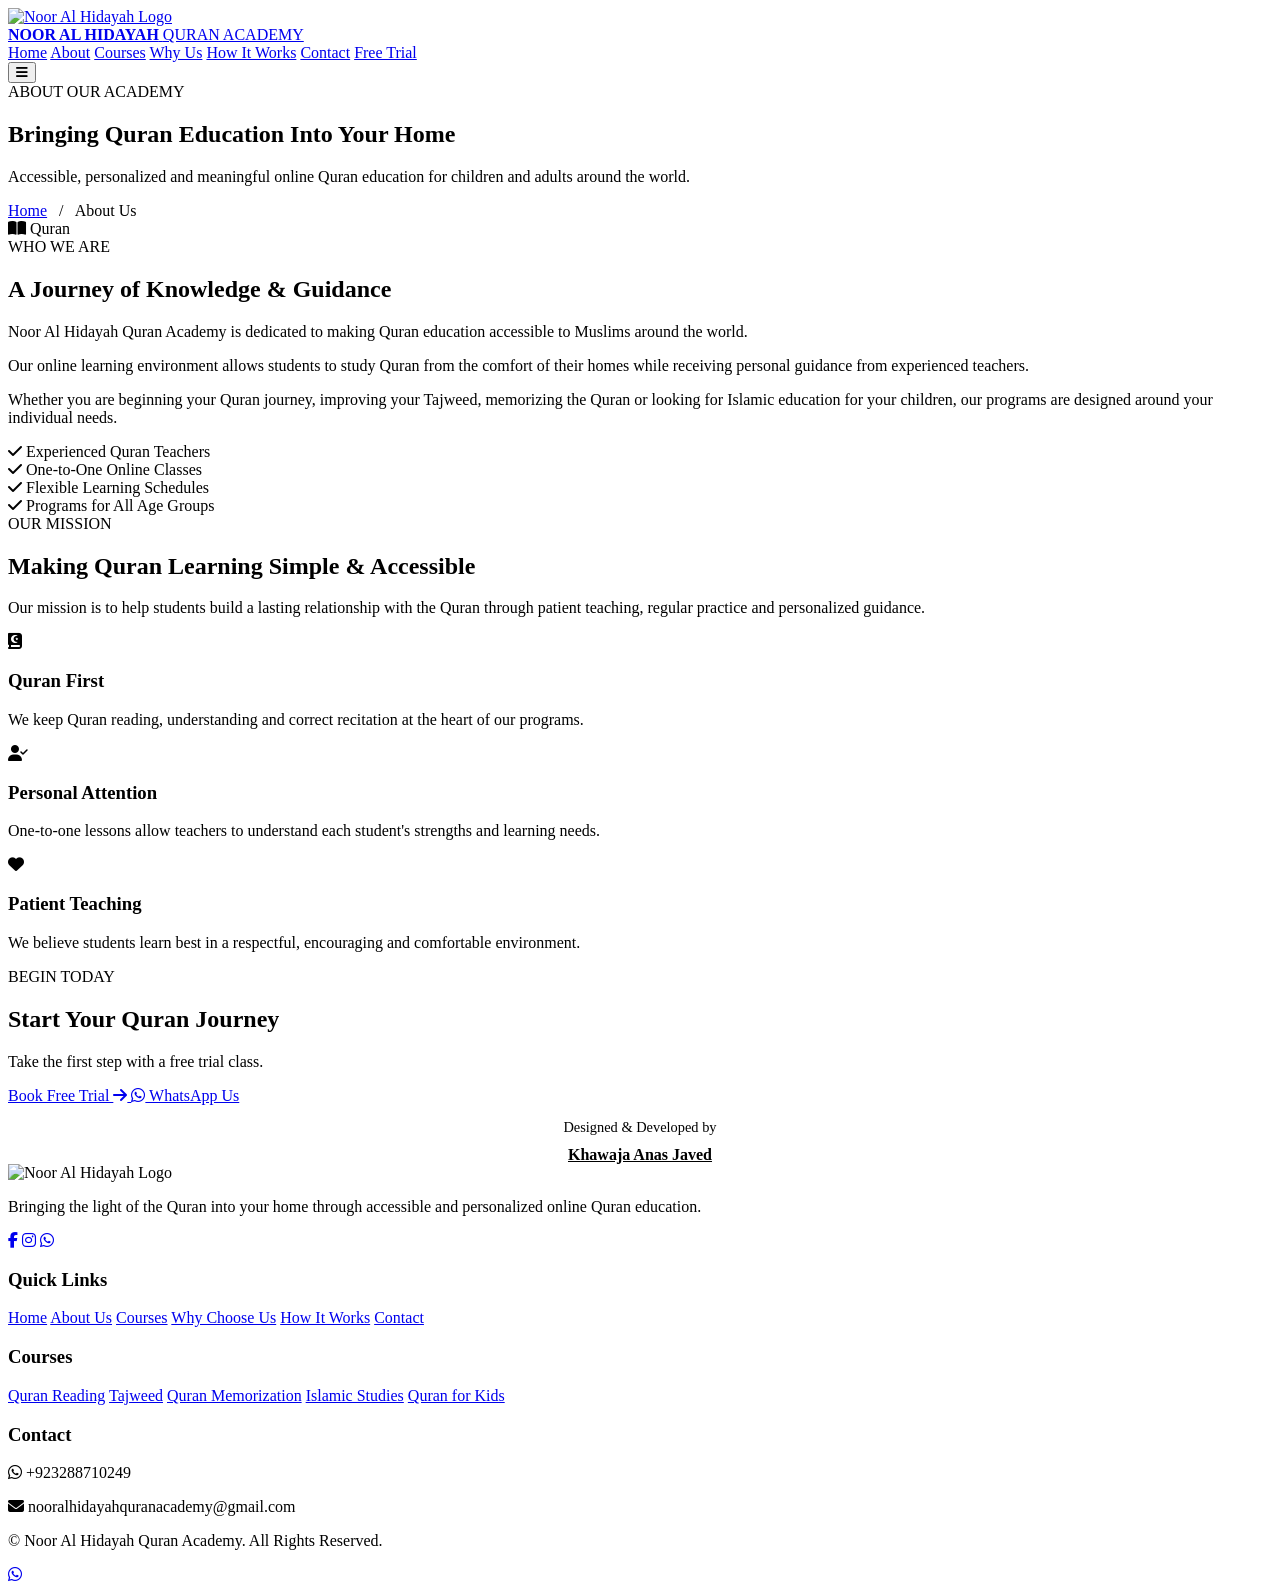
==== about.html @ 44cb85c7 "Add files via upload" ====
<!DOCTYPE html>
<html lang="en">

<head>

<meta charset="UTF-8">

<meta name="viewport" content="width=device-width, initial-scale=1.0">

<title>About Us | Noor Al Hidayah Quran Academy</title>

<meta
name="description"
content="Learn more about Noor Al Hidayah Quran Academy and our approach to online Quran education."
>

<link rel="icon" href="assets/logo.png">

<link
rel="preconnect"
href="https://fonts.googleapis.com"
>

<link
rel="preconnect"
href="https://fonts.gstatic.com"
crossorigin
>

<link
href="https://fonts.googleapis.com/css2?family=Cormorant+Garamond:wght@500;600;700&family=Poppins:wght@300;400;500;600;700&display=swap"
rel="stylesheet"
>

<link
rel="stylesheet"
href="https://cdnjs.cloudflare.com/ajax/libs/font-awesome/6.5.2/css/all.min.css"
>

<link rel="stylesheet" href="css/style.css">

</head>

<body>


<header class="header" id="header">

<div class="container nav-container">

<a href="index.html" class="logo">

<img src="assets/logo.png" alt="Noor Al Hidayah Logo">

<div class="logo-text">

<strong>NOOR AL HIDAYAH</strong>

<span>QURAN ACADEMY</span>

</div>

</a>


<nav class="navbar" id="navbar">

<a href="index.html" class="nav-link">Home</a>

<a href="about.html" class="nav-link active">About</a>

<a href="courses.html" class="nav-link">Courses</a>

<a href="why-us.html" class="nav-link">Why Us</a>

<a href="how-it-works.html" class="nav-link">How It Works</a>

<a href="contact.html" class="nav-link">Contact</a>

<a href="contact.html#trial" class="nav-button">Free Trial</a>

</nav>


<button
class="menu-toggle"
id="menu-toggle"
aria-label="Open menu"
>

<i class="fas fa-bars"></i>

</button>

</div>

</header>



<!-- PAGE HERO -->

<section class="page-hero">

<div class="hero-pattern"></div>

<div class="container page-hero-content reveal">

<span class="section-label">
ABOUT OUR ACADEMY
</span>

<h1>

Bringing Quran Education

<span>Into Your Home</span>

</h1>

<p>

Accessible, personalized and meaningful online Quran
education for children and adults around the world.

</p>

<div class="breadcrumb">

<a href="index.html">Home</a>

&nbsp; / &nbsp;

About Us

</div>

</div>

</section>



<!-- STORY -->

<section class="section content-section">

<div class="container content-grid">


<div class="content-image reveal">

<div>

<i class="fas fa-book-open"></i>

<span>Quran</span>

</div>

</div>


<div class="content-text reveal">

<span class="section-label">
WHO WE ARE
</span>

<h2>

A Journey of

<span>Knowledge & Guidance</span>

</h2>

<p>

Noor Al Hidayah Quran Academy is dedicated to making
Quran education accessible to Muslims around the world.

</p>

<p>

Our online learning environment allows students to
study Quran from the comfort of their homes while
receiving personal guidance from experienced teachers.

</p>

<p>

Whether you are beginning your Quran journey, improving
your Tajweed, memorizing the Quran or looking for Islamic
education for your children, our programs are designed
around your individual needs.

</p>


<div class="about-list">

<div>
<i class="fas fa-check"></i>
<span>Experienced Quran Teachers</span>
</div>

<div>
<i class="fas fa-check"></i>
<span>One-to-One Online Classes</span>
</div>

<div>
<i class="fas fa-check"></i>
<span>Flexible Learning Schedules</span>
</div>

<div>
<i class="fas fa-check"></i>
<span>Programs for All Age Groups</span>
</div>

</div>

</div>

</div>

</section>



<!-- MISSION -->

<section class="section about">

<div class="container">

<div class="section-heading reveal">

<span class="section-label">
OUR MISSION
</span>

<h2>

Making Quran Learning

<span>Simple & Accessible</span>

</h2>

<p>

Our mission is to help students build a lasting relationship
with the Quran through patient teaching, regular practice
and personalized guidance.

</p>

</div>


<div class="features-grid">


<div class="feature reveal">

<div class="feature-icon">

<i class="fas fa-book-quran"></i>

</div>

<h3>Quran First</h3>

<p>

We keep Quran reading, understanding and correct
recitation at the heart of our programs.

</p>

</div>


<div class="feature reveal">

<div class="feature-icon">

<i class="fas fa-user-check"></i>

</div>

<h3>Personal Attention</h3>

<p>

One-to-one lessons allow teachers to understand
each student's strengths and learning needs.

</p>

</div>


<div class="feature reveal">

<div class="feature-icon">

<i class="fas fa-heart"></i>

</div>

<h3>Patient Teaching</h3>

<p>

We believe students learn best in a respectful,
encouraging and comfortable environment.

</p>

</div>


</div>

</div>

</section>



<!-- CTA -->

<section class="trial">

<div class="trial-pattern"></div>

<div class="container trial-content reveal">

<span class="section-label">
BEGIN TODAY
</span>

<h2>

Start Your

<span>Quran Journey</span>

</h2>

<p>

Take the first step with a free trial class.

</p>

<div class="trial-buttons">

<a
href="contact.html#trial"
class="btn btn-gold"
>

Book Free Trial

<i class="fas fa-arrow-right"></i>

</a>

<a
href="https://wa.me/923288710249"
class="btn btn-whatsapp"
target="_blank"
rel="noopener"
>

<i class="fab fa-whatsapp"></i>

WhatsApp Us

</a>

</div>

</div>

</section>



<!-- DEVELOPER INFO -->

<section class="section developer-credit">

<div class="container" style="text-align: center;">

<p style="color: var(--muted); font-size: 0.9rem; margin-bottom: 10px;">

Designed & Developed by
</p>

<a href="https://hellofromanas.github.io/portfolio/" target="_blank" rel="noopener noreferrer" style="color: var(--emerald); font-weight: 600; font-size: 1rem;">

Khawaja Anas Javed

</a>

</div>

</section>



<!-- FOOTER -->

<footer class="footer">

<div class="container footer-grid">

<div class="footer-brand">

<img src="assets/logo.png" alt="Noor Al Hidayah Logo">

<p>

Bringing the light of the Quran into your home through
accessible and personalized online Quran education.

</p>

<div class="socials">

<a href="#"><i class="fab fa-facebook-f"></i></a>

<a href="#"><i class="fab fa-instagram"></i></a>

<a href="https://wa.me/923288710249">
<i class="fab fa-whatsapp"></i>
</a>

</div>

</div>


<div class="footer-column">

<h3>Quick Links</h3>

<a href="index.html">Home</a>

<a href="about.html">About Us</a>

<a href="courses.html">Courses</a>

<a href="why-us.html">Why Choose Us</a>

<a href="how-it-works.html">How It Works</a>

<a href="contact.html">Contact</a>

</div>


<div class="footer-column">

<h3>Courses</h3>

<a href="courses.html#quran-reading">Quran Reading</a>

<a href="courses.html#tajweed">Tajweed</a>

<a href="courses.html#memorization">Quran Memorization</a>

<a href="courses.html#islamic-studies">Islamic Studies</a>

<a href="courses.html#kids">Quran for Kids</a>

</div>


<div class="footer-column">

<h3>Contact</h3>

<p>
<i class="fab fa-whatsapp"></i>
+923288710249
</p>

<p>
<i class="fas fa-envelope"></i>
nooralhidayahquranacademy@gmail.com
</p>

</div>

</div>


<div class="footer-bottom">

<div class="container">

<p>

© <span id="year"></span>

Noor Al Hidayah Quran Academy.

All Rights Reserved.

</p>

</div>

</div>

</footer>


<a
href="https://wa.me/923288710249"
class="whatsapp-float"
target="_blank"
rel="noopener"
>

<i class="fab fa-whatsapp"></i>

</a>


<script src="js/script.js"></script>

</body>

</html>
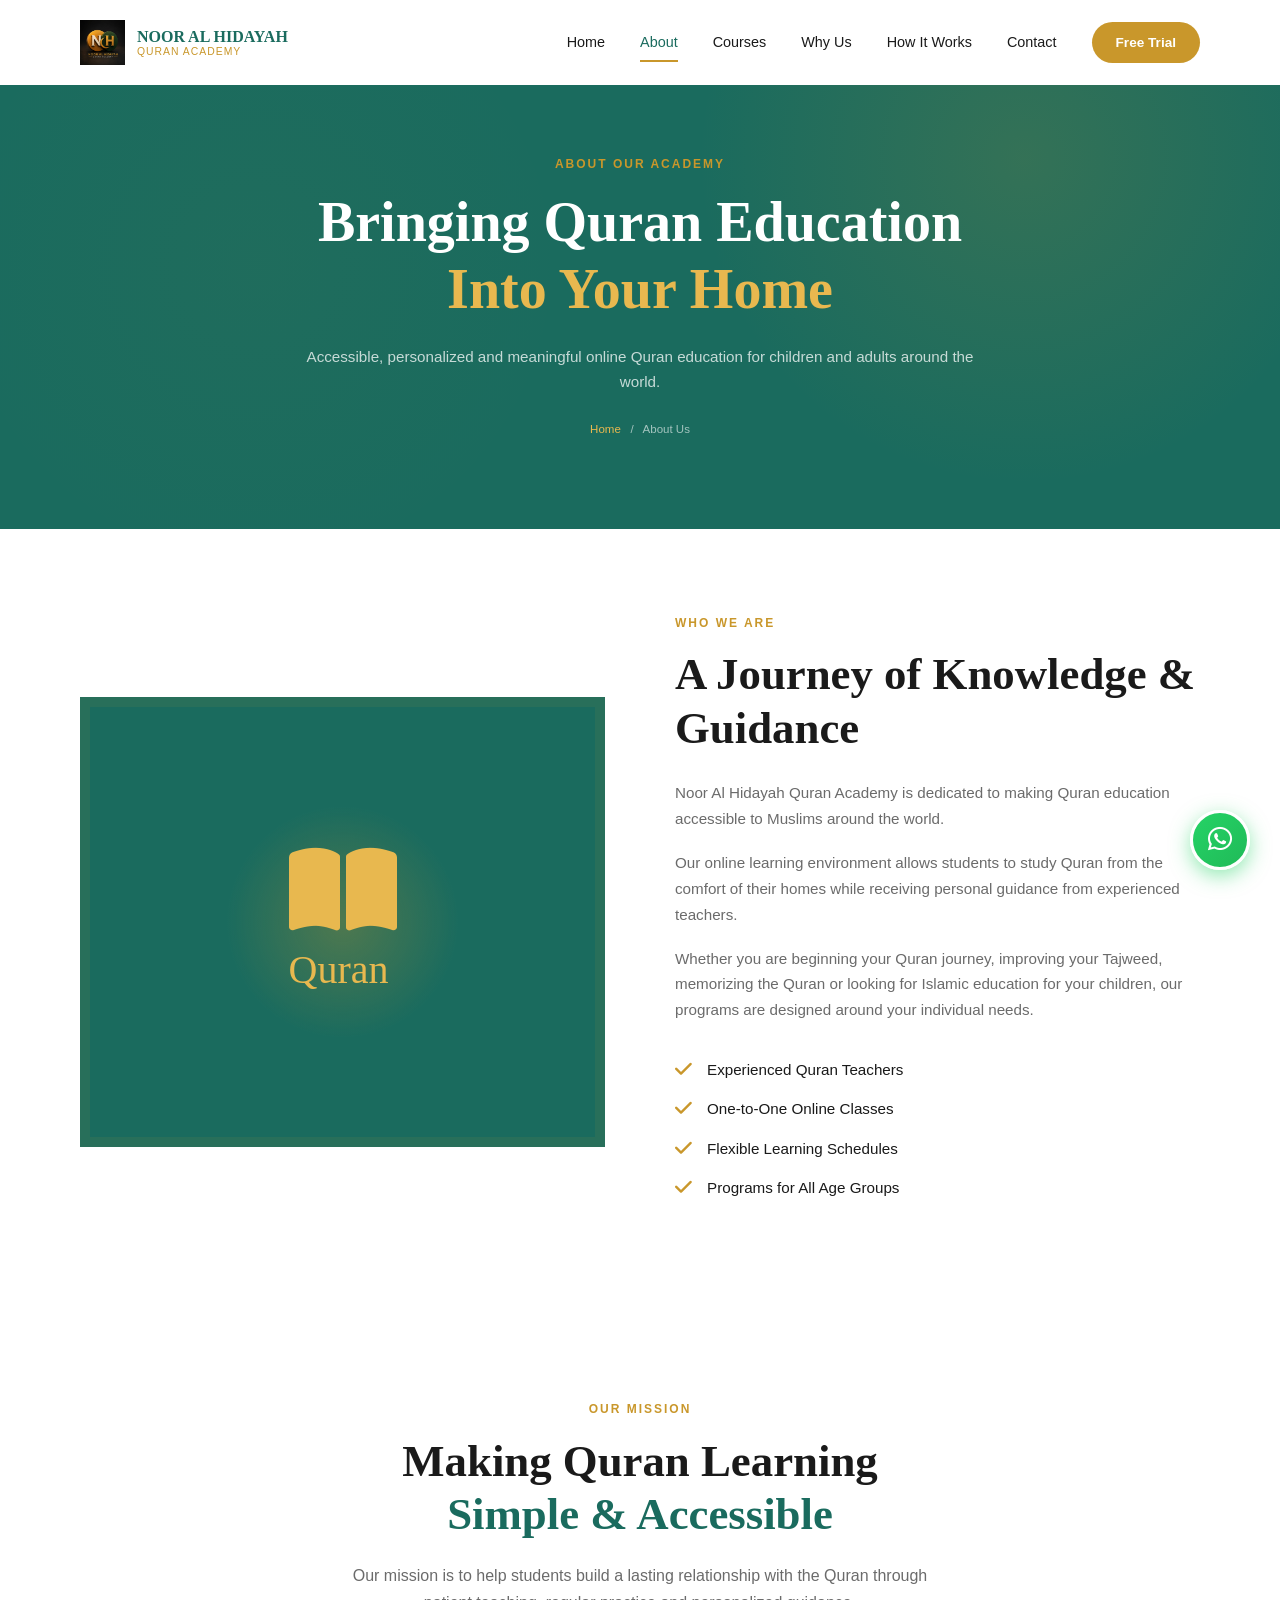
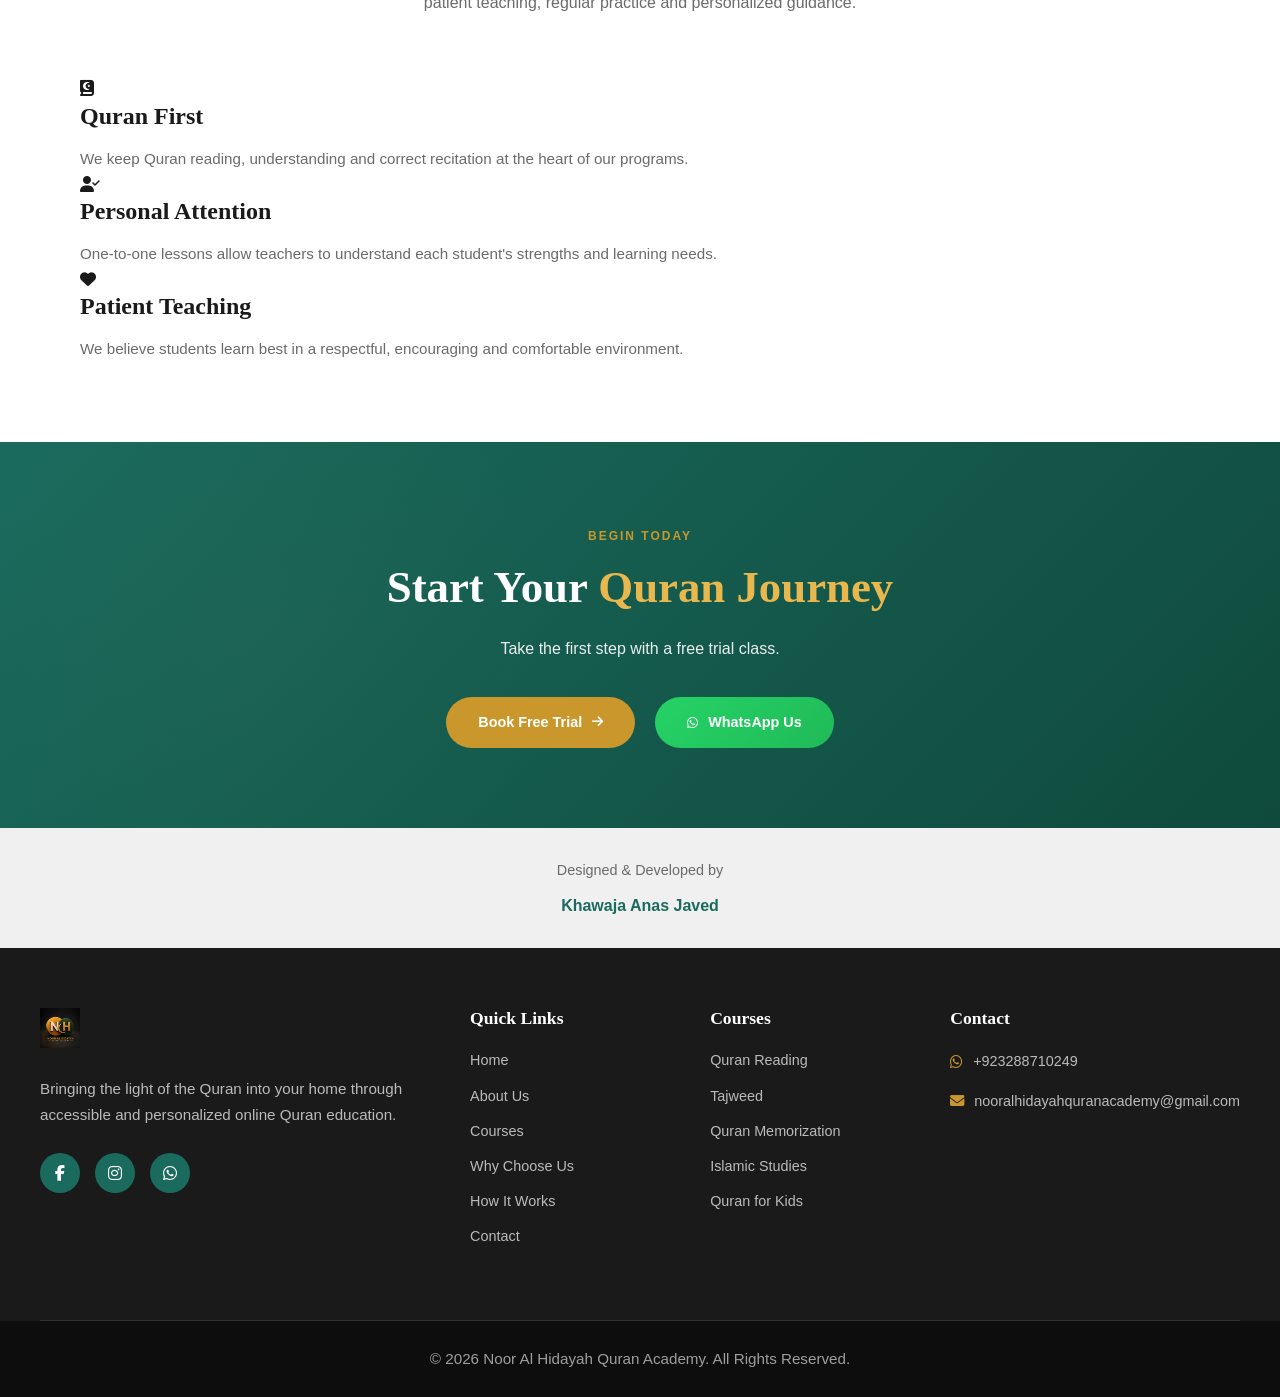
==== commit 625b68b9: "Update about.html" ====
--- a/about.html
+++ b/about.html
@@ -436,9 +436,9 @@
 
 <div class="socials">
 
-<a href="#"><i class="fab fa-facebook-f"></i></a>
-
-<a href="#"><i class="fab fa-instagram"></i></a>
+<a href="https://www.facebook.com/nooralhidayahquranacademy"><i class="fab fa-facebook-f"></i></a>
+
+<a href="https://www.instagram.com/nooralhidayahquranacademy"><i class="fab fa-instagram"></i></a>
 
 <a href="https://wa.me/923288710249">
 <i class="fab fa-whatsapp"></i>
@@ -541,4 +541,4 @@
 
 </body>
 
-</html>+</html>
--- a/css/style.css
+++ b/css/style.css
@@ -0,0 +1,2080 @@
+/* =====================================================
+   NOOR AL HIDAYAH - COMPLETE STYLESHEET
+   ===================================================== */
+
+/* =====================================================
+   ROOT VARIABLES & COLORS
+   ===================================================== */
+
+:root {
+    --emerald: #1a6b5e;
+    --emerald-dark: #0f4a3c;
+    --emerald-light: #2a9b8e;
+    
+    --gold: #c9972b;
+    --gold-light: #e8b84f;
+    --gold-dark: #a07a1f;
+    
+    --ivory: #f5ede0;
+    --ivory-dark: #ede3d6;
+    
+    --white: #ffffff;
+    --black: #1a1a1a;
+    --muted: #6b6b6b;
+    --light-gray: #f0f0f0;
+    --border: #e0e0e0;
+    
+    --heading-font: 'Cormorant Garamond', serif;
+    --body-font: 'Poppins', sans-serif;
+    
+    --shadow-sm: 0 2px 8px rgba(0, 0, 0, 0.08);
+    --shadow-md: 0 4px 16px rgba(0, 0, 0, 0.12);
+    --shadow-lg: 0 8px 24px rgba(0, 0, 0, 0.16);
+    
+    --transition: all 0.3s ease;
+}
+
+/* =====================================================
+   GLOBAL STYLES
+   ===================================================== */
+
+* {
+    margin: 0;
+    padding: 0;
+    box-sizing: border-box;
+}
+
+html {
+    scroll-behavior: smooth;
+}
+
+body {
+    font-family: var(--body-font);
+    color: var(--black);
+    background: var(--white);
+    line-height: 1.6;
+}
+
+/* =====================================================
+   TYPOGRAPHY
+   ===================================================== */
+
+h1, h2, h3, h4, h5, h6 {
+    font-family: var(--heading-font);
+    font-weight: 600;
+    line-height: 1.2;
+}
+
+h1 {
+    font-size: 3.5rem;
+    margin-bottom: 20px;
+}
+
+h2 {
+    font-size: 2.8rem;
+    margin-bottom: 20px;
+    color: var(--black);
+}
+
+h3 {
+    font-size: 1.5rem;
+    margin-bottom: 15px;
+}
+
+p {
+    font-size: 0.95rem;
+    color: var(--muted);
+    line-height: 1.7;
+}
+
+a {
+    color: var(--emerald);
+    text-decoration: none;
+    transition: var(--transition);
+}
+
+a:hover {
+    color: var(--emerald-dark);
+}
+
+/* =====================================================
+   CONTAINER & LAYOUT
+   ===================================================== */
+
+.container {
+    max-width: 1200px;
+    margin: 0 auto;
+    padding: 0 40px;
+}
+
+.section {
+    padding: 80px 0;
+}
+
+.section-label {
+    display: inline-block;
+    font-size: 0.75rem;
+    letter-spacing: 2px;
+    text-transform: uppercase;
+    color: var(--gold);
+    font-weight: 600;
+    margin-bottom: 15px;
+}
+
+.section-heading {
+    text-align: center;
+    margin-bottom: 60px;
+    max-width: 600px;
+    margin-left: auto;
+    margin-right: auto;
+}
+
+.section-heading h2 span {
+    color: var(--emerald);
+}
+
+.section-heading p {
+    font-size: 1rem;
+    color: var(--muted);
+}
+
+/* =====================================================
+   BUTTONS
+   ===================================================== */
+
+.btn {
+    display: inline-flex;
+    align-items: center;
+    gap: 10px;
+    padding: 14px 32px;
+    border-radius: 50px;
+    font-size: 0.9rem;
+    font-weight: 600;
+    cursor: pointer;
+    transition: var(--transition);
+    text-decoration: none;
+    border: none;
+    font-family: var(--body-font);
+}
+
+.btn-gold {
+    background: var(--gold);
+    color: var(--white);
+}
+
+.btn-gold:hover {
+    background: var(--gold-dark);
+    transform: translateY(-2px);
+    box-shadow: var(--shadow-md);
+}
+
+.btn-whatsapp {
+    background: linear-gradient(135deg, #25d366 0%, #20ba58 100%);
+    color: var(--white);
+    border: none;
+}
+
+.btn-whatsapp:hover {
+    background: linear-gradient(135deg, #20ba58 0%, #1da752 100%);
+    transform: translateY(-2px);
+    box-shadow: 0 6px 20px rgba(37, 211, 102, 0.4);
+}
+
+.btn-outline {
+    background: var(--emerald);
+    color: var(--white);
+    border: 2px solid var(--emerald);
+}
+
+.btn-outline:hover {
+    background: var(--emerald-dark);
+    color: var(--white);
+    border-color: var(--emerald-dark);
+    transform: translateY(-2px);
+    box-shadow: var(--shadow-md);
+}
+
+.btn i {
+    font-size: 0.8rem;
+}
+
+/* =====================================================
+   HEADER & NAVIGATION
+   ===================================================== */
+
+.header {
+    background: var(--white);
+    padding: 20px 0;
+    position: fixed;
+    width: 100%;
+    top: 0;
+    z-index: 1000;
+    transition: var(--transition);
+    box-shadow: none;
+}
+
+.header.scrolled {
+    box-shadow: var(--shadow-sm);
+    padding: 15px 0;
+}
+
+.nav-container {
+    display: flex;
+    align-items: center;
+    justify-content: space-between;
+    gap: 40px;
+}
+
+.logo {
+    display: flex;
+    align-items: center;
+    gap: 12px;
+    text-decoration: none;
+    transition: var(--transition);
+}
+
+.logo img {
+    height: 45px;
+    width: auto;
+}
+
+.logo-text {
+    display: flex;
+    flex-direction: column;
+    line-height: 1.2;
+}
+
+.logo-text strong {
+    font-family: var(--heading-font);
+    font-size: 1rem;
+    color: var(--emerald);
+}
+
+.logo-text span {
+    font-size: 0.65rem;
+    color: var(--gold);
+    letter-spacing: 1px;
+    text-transform: uppercase;
+}
+
+.navbar {
+    display: flex;
+    align-items: center;
+    gap: 35px;
+}
+
+.nav-link {
+    font-size: 0.9rem;
+    color: var(--black);
+    position: relative;
+    padding: 8px 0;
+    transition: var(--transition);
+}
+
+.nav-link::after {
+    content: '';
+    position: absolute;
+    bottom: 0;
+    left: 0;
+    width: 0;
+    height: 2px;
+    background: var(--gold);
+    transition: var(--transition);
+}
+
+.nav-link:hover::after,
+.nav-link.active::after {
+    width: 100%;
+}
+
+.nav-link.active {
+    color: var(--emerald);
+}
+
+.nav-button {
+    background: var(--gold);
+    color: var(--white);
+    padding: 10px 24px;
+    border-radius: 30px;
+    font-size: 0.85rem;
+    font-weight: 600;
+    transition: var(--transition);
+}
+
+.nav-button:hover {
+    background: var(--gold-dark);
+    transform: translateY(-2px);
+}
+
+.menu-toggle {
+    display: none;
+    background: none;
+    border: none;
+    font-size: 1.5rem;
+    cursor: pointer;
+    color: var(--black);
+}
+
+/* =====================================================
+   HERO SECTION
+   ===================================================== */
+
+.hero {
+    padding-top: 120px;
+    padding-bottom: 80px;
+    background: linear-gradient(135deg, var(--emerald) 0%, var(--emerald-dark) 100%);
+    color: var(--white);
+    position: relative;
+    overflow: hidden;
+}
+
+.hero-pattern {
+    position: absolute;
+    top: 0;
+    left: 0;
+    right: 0;
+    bottom: 0;
+    opacity: 0.1;
+    background-image: radial-gradient(circle at 20% 50%, rgba(201,151,43,0.3), transparent 30%);
+}
+
+.hero-container {
+    display: grid;
+    grid-template-columns: 1fr 1fr;
+    gap: 60px;
+    align-items: center;
+    position: relative;
+    z-index: 2;
+}
+
+.hero-content {
+    display: flex;
+    flex-direction: column;
+}
+
+.eyebrow {
+    display: flex;
+    align-items: center;
+    gap: 8px;
+    font-size: 0.8rem;
+    letter-spacing: 1px;
+    text-transform: uppercase;
+    color: var(--gold-light);
+    margin-bottom: 20px;
+}
+
+.eyebrow i {
+    font-size: 1rem;
+}
+
+.hero-content h1 {
+    color: var(--white);
+    margin-bottom: 25px;
+    font-size: 3.8rem;
+}
+
+.hero-content h1 span {
+    color: var(--gold-light);
+    display: block;
+}
+
+.hero-content > p {
+    font-size: 1.05rem;
+    color: rgba(255, 255, 255, 0.85);
+    max-width: 500px;
+    margin-bottom: 35px;
+}
+
+.hero-buttons {
+    display: flex;
+    gap: 20px;
+    margin-bottom: 50px;
+}
+
+.hero-trust {
+    display: flex;
+    flex-direction: column;
+    gap: 15px;
+}
+
+.hero-trust > div {
+    display: flex;
+    align-items: center;
+    gap: 12px;
+    font-size: 0.9rem;
+    color: rgba(255, 255, 255, 0.9);
+}
+
+.hero-trust i {
+    color: var(--gold-light);
+    font-size: 1.2rem;
+}
+
+.hero-visual {
+    position: relative;
+    display: flex;
+    align-items: center;
+    justify-content: center;
+    min-height: 400px;
+}
+
+.hero-circle {
+    position: absolute;
+    border-radius: 50%;
+    background: radial-gradient(circle at 30% 30%, rgba(255,255,255,0.2), rgba(255,255,255,0.05));
+}
+
+.circle-one {
+    width: 250px;
+    height: 250px;
+    top: 20px;
+    right: 50px;
+}
+
+.circle-two {
+    width: 150px;
+    height: 150px;
+    bottom: 40px;
+    right: 150px;
+    opacity: 0.5;
+}
+
+.quran-card {
+    background: rgba(255, 255, 255, 0.95);
+    color: var(--black);
+    padding: 50px 40px;
+    border-radius: 20px;
+    text-align: center;
+    max-width: 350px;
+    box-shadow: var(--shadow-lg);
+    position: relative;
+    z-index: 10;
+}
+
+.quran-decoration {
+    font-size: 2.5rem;
+    color: var(--gold-light);
+    margin-bottom: 20px;
+}
+
+.arabic-text {
+    font-size: 1.5rem;
+    font-family: 'Arabic', Arial, sans-serif;
+    color: var(--emerald);
+    margin: 20px 0;
+    line-height: 1.8;
+}
+
+.translation {
+    font-size: 0.9rem;
+    color: var(--muted);
+    margin-bottom: 10px;
+    font-style: italic;
+}
+
+.surah {
+    font-size: 0.8rem;
+    color: var(--gold);
+    text-transform: uppercase;
+    letter-spacing: 1px;
+}
+
+/* =====================================================
+   STATS SECTION
+   ===================================================== */
+
+.stats {
+    background: var(--ivory);
+    padding: 60px 0;
+}
+
+.stats-grid {
+    display: grid;
+    grid-template-columns: repeat(4, 1fr);
+    gap: 40px;
+}
+
+.stat-item {
+    display: flex;
+    align-items: center;
+    gap: 20px;
+}
+
+.stat-item i {
+    font-size: 2.5rem;
+    color: var(--gold);
+}
+
+.stat-item strong {
+    display: block;
+    font-size: 2rem;
+    color: var(--emerald);
+    font-family: var(--heading-font);
+}
+
+.stat-item span {
+    display: block;
+    font-size: 0.9rem;
+    color: var(--muted);
+}
+
+/* =====================================================
+   ABOUT SECTION
+   ===================================================== */
+
+.about {
+    background: var(--white);
+}
+
+.about-grid {
+    display: grid;
+    grid-template-columns: 1fr 1fr;
+    gap: 60px;
+    align-items: center;
+}
+
+.about-image {
+    position: relative;
+}
+
+.image-frame {
+    background: linear-gradient(135deg, var(--emerald), var(--emerald-light));
+    padding: 3px;
+    border-radius: 15px;
+}
+
+.arch-image {
+    background: linear-gradient(135deg, var(--emerald), var(--emerald-light));
+    min-height: 400px;
+    border-radius: 12px;
+    display: flex;
+    align-items: center;
+    justify-content: center;
+}
+
+.arch-content {
+    text-align: center;
+    color: var(--white);
+}
+
+.arch-content i {
+    font-size: 4rem;
+    margin-bottom: 20px;
+    color: var(--gold-light);
+}
+
+.arch-content span {
+    display: block;
+    font-size: 2rem;
+    font-family: var(--heading-font);
+    margin-bottom: 10px;
+}
+
+.arch-content small {
+    display: block;
+    font-size: 0.85rem;
+    opacity: 0.9;
+}
+
+.experience-badge {
+    position: absolute;
+    bottom: 20px;
+    right: 20px;
+    background: var(--gold);
+    color: var(--white);
+    padding: 25px;
+    border-radius: 15px;
+    text-align: center;
+    box-shadow: var(--shadow-lg);
+}
+
+.experience-badge strong {
+    display: block;
+    font-size: 1.8rem;
+    font-family: var(--heading-font);
+}
+
+.experience-badge span {
+    display: block;
+    font-size: 0.8rem;
+    margin-top: 5px;
+}
+
+.about-content h2 span {
+    color: var(--emerald);
+}
+
+.about-content > p {
+    margin-bottom: 20px;
+}
+
+.about-list {
+    display: grid;
+    gap: 15px;
+    margin: 35px 0;
+}
+
+.about-list > div {
+    display: flex;
+    align-items: flex-start;
+    gap: 15px;
+}
+
+.about-list i {
+    color: var(--gold);
+    font-size: 1.2rem;
+    margin-top: 2px;
+    flex-shrink: 0;
+}
+
+.about-list span {
+    color: var(--black);
+    font-size: 0.95rem;
+}
+
+.text-link {
+    display: inline-flex;
+    align-items: center;
+    gap: 8px;
+    color: var(--emerald);
+    font-weight: 600;
+    margin-top: 20px;
+}
+
+.text-link i {
+    transition: var(--transition);
+}
+
+.text-link:hover i {
+    transform: translateX(5px);
+}
+
+/* =====================================================
+   COURSES SECTION
+   ===================================================== */
+
+.courses {
+    background: var(--light-gray);
+}
+
+.courses-grid {
+    display: grid;
+    grid-template-columns: repeat(3, 1fr);
+    gap: 30px;
+}
+
+.course-card {
+    background: var(--white);
+    padding: 35px 30px;
+    border-radius: 12px;
+    text-align: center;
+    box-shadow: var(--shadow-sm);
+    transition: var(--transition);
+    position: relative;
+    border: 2px solid transparent;
+}
+
+.course-card:hover {
+    transform: translateY(-10px);
+    box-shadow: var(--shadow-lg);
+    border-color: var(--gold);
+}
+
+.course-card.featured {
+    border: 2px solid var(--gold);
+    background: linear-gradient(135deg, rgba(201,151,43,0.05), rgba(201,151,43,0.02));
+}
+
+.course-icon {
+    font-size: 3rem;
+    color: var(--emerald);
+    margin-bottom: 15px;
+}
+
+.course-number {
+    display: block;
+    font-family: var(--heading-font);
+    font-size: 2.5rem;
+    color: var(--gold);
+    line-height: 1;
+    margin-bottom: 15px;
+}
+
+.course-card h3 {
+    color: var(--black);
+    margin-bottom: 15px;
+}
+
+.course-card p {
+    font-size: 0.9rem;
+    margin-bottom: 25px;
+}
+
+.course-card ul {
+    list-style: none;
+    text-align: left;
+}
+
+.course-card li {
+    display: flex;
+    align-items: center;
+    gap: 10px;
+    font-size: 0.85rem;
+    color: var(--muted);
+    margin-bottom: 12px;
+}
+
+.course-card li i {
+    color: var(--gold);
+    flex-shrink: 0;
+}
+
+.popular {
+    position: absolute;
+    top: 15px;
+    right: 15px;
+    background: var(--gold);
+    color: var(--white);
+    padding: 6px 12px;
+    border-radius: 20px;
+    font-size: 0.7rem;
+    font-weight: 700;
+    letter-spacing: 1px;
+    text-transform: uppercase;
+}
+
+/* =====================================================
+   PROCESS SECTION
+   ===================================================== */
+
+.process {
+    background: var(--white);
+}
+
+.process-large {
+    max-width: 1000px;
+    margin: auto;
+}
+
+.step {
+    display: grid;
+    grid-template-columns: auto 1fr;
+    gap: 30px;
+    min-height: 150px;
+    align-items: center;
+    padding: 30px 0;
+    border-bottom: 1px solid var(--border);
+}
+
+.step:last-child {
+    border-bottom: none;
+}
+
+.step-number {
+    font-family: var(--heading-font);
+    font-size: 3rem;
+    color: var(--gold);
+    line-height: 1;
+}
+
+.step h3 {
+    color: var(--black);
+}
+
+.step p {
+    font-size: 0.9rem;
+    color: var(--muted);
+}
+
+.course-detail-box {
+    background: var(--ivory);
+    padding: 25px;
+    border-radius: 8px;
+    transition: var(--transition);
+}
+
+.course-detail-box:hover {
+    background: var(--ivory-dark);
+    transform: translateY(-5px);
+}
+
+.course-detail-box i {
+    color: var(--gold);
+    font-size: 1.5rem;
+    margin-bottom: 12px;
+}
+
+.course-detail-box h3 {
+    color: var(--black);
+    margin-bottom: 8px;
+}
+
+.course-detail-box p {
+    font-size: 0.8rem;
+    color: var(--muted);
+}
+
+.course-details-list {
+    display: grid;
+    grid-template-columns: repeat(2, 1fr);
+    gap: 20px;
+    margin-top: 30px;
+}
+
+.center-action {
+    display: flex;
+    justify-content: center;
+    margin-top: 45px;
+}
+
+/* =====================================================
+   TESTIMONIALS SECTION
+   ===================================================== */
+
+.testimonials {
+    background: var(--ivory);
+}
+
+.testimonials-container {
+    position: relative;
+    max-width: 600px;
+    margin: auto;
+}
+
+.testimonial {
+    display: none;
+    text-align: center;
+    padding: 40px;
+    background: var(--white);
+    border-radius: 12px;
+    box-shadow: var(--shadow-md);
+    opacity: 0;
+    transition: var(--transition);
+}
+
+.testimonial.active {
+    display: block;
+    opacity: 1;
+}
+
+.testimonial-stars {
+    color: var(--gold);
+    font-size: 1.2rem;
+    margin-bottom: 15px;
+}
+
+.testimonial p {
+    font-size: 1rem;
+    font-style: italic;
+    margin-bottom: 25px;
+    color: var(--muted);
+}
+
+.testimonial-author {
+    font-weight: 600;
+    color: var(--black);
+    font-size: 0.95rem;
+}
+
+.testimonial-role {
+    font-size: 0.8rem;
+    color: var(--gold);
+    text-transform: uppercase;
+    letter-spacing: 1px;
+}
+
+.testimonial-controls {
+    display: flex;
+    justify-content: center;
+    gap: 15px;
+    margin-top: 30px;
+}
+
+.testimonial-btn {
+    background: var(--emerald);
+    color: var(--white);
+    border: none;
+    width: 45px;
+    height: 45px;
+    border-radius: 50%;
+    cursor: pointer;
+    font-size: 1rem;
+    transition: var(--transition);
+}
+
+.testimonial-btn:hover {
+    background: var(--emerald-dark);
+    transform: scale(1.1);
+}
+
+/* =====================================================
+   CONTACT SECTION
+   ===================================================== */
+
+.contact {
+    background: var(--white);
+}
+
+.contact-grid {
+    display: grid;
+    grid-template-columns: 1fr 1.2fr;
+    gap: 60px;
+    align-items: start;
+}
+
+.contact-info h2 span {
+    color: var(--emerald);
+}
+
+.contact-info > p {
+    margin-bottom: 40px;
+}
+
+.contact-details {
+    display: flex;
+    flex-direction: column;
+    gap: 30px;
+    margin-top: 40px;
+}
+
+.contact-detail {
+    display: flex;
+    align-items: flex-start;
+    gap: 20px;
+}
+
+.contact-icon {
+    width: 50px;
+    height: 50px;
+    background: var(--ivory);
+    border-radius: 10px;
+    display: flex;
+    align-items: center;
+    justify-content: center;
+    color: var(--gold);
+    font-size: 1.5rem;
+    flex-shrink: 0;
+}
+
+.contact-detail span {
+    display: block;
+    font-size: 0.85rem;
+    color: var(--gold);
+    text-transform: uppercase;
+    letter-spacing: 1px;
+    margin-bottom: 5px;
+}
+
+.contact-detail strong {
+    display: block;
+    color: var(--black);
+    font-size: 1rem;
+}
+
+/* =====================================================
+   CONTACT FORM STYLING
+   ===================================================== */
+
+.contact-form {
+    background: var(--ivory);
+    padding: 40px;
+    border-radius: 12px;
+}
+
+.form-row {
+    display: grid;
+    grid-template-columns: 1fr 1fr;
+    gap: 25px;
+    margin-bottom: 25px;
+}
+
+.form-group {
+    display: flex;
+    flex-direction: column;
+    margin-bottom: 20px;
+}
+
+.form-group label {
+    font-weight: 600;
+    color: var(--black);
+    margin-bottom: 8px;
+    font-size: 0.9rem;
+}
+
+.form-group input,
+.form-group select,
+.form-group textarea {
+    padding: 12px 15px;
+    border: 1px solid var(--border);
+    border-radius: 8px;
+    font-family: var(--body-font);
+    font-size: 0.9rem;
+    color: var(--black);
+    background: var(--white);
+    transition: var(--transition);
+}
+
+.form-group input:focus,
+.form-group select:focus,
+.form-group textarea:focus {
+    outline: none;
+    border-color: var(--emerald);
+    box-shadow: 0 0 0 3px rgba(26, 107, 94, 0.1);
+}
+
+.form-group textarea {
+    resize: vertical;
+    min-height: 120px;
+}
+
+.form-group select {
+    cursor: pointer;
+    appearance: none;
+    background-image: url("data:image/svg+xml;charset=UTF-8,%3csvg xmlns='http://www.w3.org/2000/svg' viewBox='0 0 24 24' fill='none' stroke='currentColor' stroke-width='2' stroke-linecap='round' stroke-linejoin='round'%3e%3cpolyline points='6 9 12 15 18 9'%3e%3c/polyline%3e%3c/svg%3e");
+    background-repeat: no-repeat;
+    background-position: right 10px center;
+    background-size: 1.5em;
+    padding-right: 35px;
+}
+
+.form-button {
+    width: auto;
+    align-self: flex-start;
+    margin-top: 10px;
+}
+
+/* =====================================================
+   FAQ SECTION
+   ===================================================== */
+
+.faq {
+    background: var(--light-gray);
+}
+
+.faq-container {
+    max-width: 800px;
+    margin: auto;
+}
+
+.faq-list {
+    display: flex;
+    flex-direction: column;
+    gap: 15px;
+}
+
+.faq-item {
+    background: var(--white);
+    border-radius: 8px;
+    overflow: hidden;
+    box-shadow: var(--shadow-sm);
+    transition: var(--transition);
+}
+
+.faq-item:hover {
+    box-shadow: var(--shadow-md);
+}
+
+.faq-question {
+    width: 100%;
+    padding: 20px 25px;
+    background: var(--white);
+    border: none;
+    text-align: left;
+    cursor: pointer;
+    font-size: 0.95rem;
+    font-weight: 600;
+    color: var(--black);
+    font-family: var(--body-font);
+    display: flex;
+    align-items: center;
+    justify-content: space-between;
+    transition: var(--transition);
+}
+
+.faq-question:hover {
+    background: var(--ivory);
+    color: var(--emerald);
+}
+
+.faq-question i {
+    color: var(--gold);
+    font-size: 1.2rem;
+    transition: var(--transition);
+    flex-shrink: 0;
+    margin-left: 15px;
+}
+
+.faq-item.active .faq-question {
+    background: var(--emerald);
+    color: var(--white);
+}
+
+.faq-item.active .faq-question i {
+    color: var(--gold-light);
+    transform: rotate(45deg);
+}
+
+.faq-answer {
+    display: none;
+    padding: 0 25px 25px;
+    background: var(--white);
+}
+
+.faq-item.active .faq-answer {
+    display: block;
+}
+
+.faq-answer p {
+    color: var(--muted);
+    font-size: 0.9rem;
+    line-height: 1.8;
+}
+
+/* =====================================================
+   TRIAL SECTION
+   ===================================================== */
+
+.trial {
+    background: linear-gradient(135deg, var(--emerald) 0%, var(--emerald-dark) 100%);
+    color: var(--white);
+    position: relative;
+    overflow: hidden;
+    padding: 80px 0;
+}
+
+.trial-pattern {
+    position: absolute;
+    top: 0;
+    left: 0;
+    right: 0;
+    bottom: 0;
+    opacity: 0.1;
+    background-image: radial-gradient(circle at 20% 50%, rgba(201,151,43,0.3), transparent 30%);
+}
+
+.trial-content {
+    position: relative;
+    z-index: 2;
+    text-align: center;
+    max-width: 600px;
+    margin: auto;
+}
+
+.trial-content h2 {
+    color: var(--white);
+    margin-bottom: 20px;
+}
+
+.trial-content h2 span {
+    color: var(--gold-light);
+}
+
+.trial-content > p {
+    color: rgba(255, 255, 255, 0.9);
+    margin-bottom: 35px;
+    font-size: 1rem;
+}
+
+.trial-buttons {
+    display: flex;
+    gap: 20px;
+    justify-content: center;
+    flex-wrap: wrap;
+}
+
+.trial-buttons .btn {
+    flex-shrink: 0;
+}
+
+/* =====================================================
+   TESTIMONIALS SECTION - UPDATED
+   ===================================================== */
+
+.testimonials {
+    background: var(--ivory);
+}
+
+.testimonial-slider {
+    max-width: 700px;
+    margin: auto;
+    margin-bottom: 40px;
+}
+
+.testimonial {
+    display: none;
+    text-align: center;
+    padding: 40px 30px;
+    background: var(--white);
+    border-radius: 12px;
+    box-shadow: var(--shadow-md);
+    opacity: 0;
+    transition: var(--transition);
+}
+
+.testimonial.active {
+    display: block;
+    opacity: 1;
+}
+
+.testimonial .stars {
+    color: var(--gold);
+    font-size: 1.5rem;
+    margin-bottom: 20px;
+    letter-spacing: 3px;
+}
+
+.testimonial p {
+    font-size: 1rem;
+    font-style: italic;
+    color: var(--muted);
+    margin-bottom: 30px;
+    line-height: 1.8;
+}
+
+.testimonial .student {
+    display: flex;
+    align-items: center;
+    justify-content: center;
+    gap: 15px;
+}
+
+.testimonial .student-avatar {
+    width: 50px;
+    height: 50px;
+    background: var(--emerald);
+    color: var(--white);
+    border-radius: 50%;
+    display: flex;
+    align-items: center;
+    justify-content: center;
+    font-weight: 700;
+    font-size: 1.2rem;
+    font-family: var(--heading-font);
+}
+
+.testimonial .student strong {
+    display: block;
+    color: var(--black);
+    font-size: 0.95rem;
+    margin-bottom: 3px;
+}
+
+.testimonial .student span {
+    display: block;
+    color: var(--gold);
+    font-size: 0.8rem;
+    text-transform: uppercase;
+    letter-spacing: 1px;
+    font-style: normal;
+}
+
+/* =====================================================
+   SLIDER BUTTONS - THEMED
+   ===================================================== */
+
+.slider-buttons {
+    display: flex;
+    justify-content: center;
+    gap: 20px;
+    margin-top: 40px;
+}
+
+#prev,
+#next {
+    width: 55px;
+    height: 55px;
+    border: none;
+    background: linear-gradient(135deg, var(--emerald) 0%, var(--emerald-light) 100%);
+    color: var(--white);
+    border-radius: 50%;
+    cursor: pointer;
+    font-size: 1.3rem;
+    transition: var(--transition);
+    display: flex;
+    align-items: center;
+    justify-content: center;
+    box-shadow: var(--shadow-md);
+    font-weight: 600;
+}
+
+#prev:hover,
+#next:hover {
+    background: linear-gradient(135deg, var(--emerald-dark) 0%, var(--emerald) 100%);
+    transform: scale(1.15);
+    box-shadow: 0 8px 30px rgba(26, 107, 94, 0.4);
+}
+
+#prev:active,
+#next:active {
+    transform: scale(1);
+}
+
+/* =====================================================
+   DEVELOPER CREDIT
+   ===================================================== */
+
+.developer-credit {
+    background: var(--light-gray);
+    padding: 30px 0;
+    text-align: center;
+}
+
+.developer-credit p {
+    margin: 0;
+}
+
+
+
+.footer {
+    background: var(--black);
+    color: var(--white);
+}
+
+.footer-grid {
+    display: grid;
+    grid-template-columns: 2fr 1fr 1fr 1fr;
+    gap: 50px;
+    padding: 60px 0;
+    border-bottom: 1px solid rgba(255, 255, 255, 0.1);
+}
+
+.footer-brand img {
+    height: 40px;
+    margin-bottom: 20px;
+}
+
+.footer-brand p {
+    color: rgba(255, 255, 255, 0.7);
+    margin-bottom: 25px;
+}
+
+.socials {
+    display: flex;
+    gap: 15px;
+}
+
+.socials a {
+    width: 40px;
+    height: 40px;
+    background: var(--emerald);
+    border-radius: 50%;
+    display: flex;
+    align-items: center;
+    justify-content: center;
+    color: var(--white);
+    transition: var(--transition);
+}
+
+.socials a:hover {
+    background: var(--gold);
+    transform: translateY(-3px);
+}
+
+.footer-column h3 {
+    color: var(--white);
+    margin-bottom: 20px;
+    font-size: 1.1rem;
+}
+
+.footer-column a {
+    display: block;
+    color: rgba(255, 255, 255, 0.7);
+    margin-bottom: 12px;
+    font-size: 0.9rem;
+    transition: var(--transition);
+}
+
+.footer-column a:hover {
+    color: var(--gold);
+}
+
+.footer-column p {
+    display: flex;
+    align-items: center;
+    gap: 10px;
+    color: rgba(255, 255, 255, 0.7);
+    margin-bottom: 15px;
+    font-size: 0.9rem;
+}
+
+.footer-column p i {
+    color: var(--gold);
+}
+
+.footer-bottom {
+    background: rgba(0, 0, 0, 0.5);
+    padding: 25px 0;
+    text-align: center;
+    font-size: 0.85rem;
+    color: rgba(255, 255, 255, 0.6);
+}
+
+.footer-bottom p {
+    color: rgba(255, 255, 255, 0.6);
+}
+
+/* =====================================================
+   WHATSAPP FLOAT BUTTON
+   ===================================================== */
+
+.whatsapp-float {
+    position: fixed;
+    bottom: 30px;
+    right: 30px;
+    width: 60px;
+    height: 60px;
+    background: linear-gradient(135deg, #25d366 0%, #20ba58 100%);
+    color: var(--white);
+    border-radius: 50%;
+    display: flex;
+    align-items: center;
+    justify-content: center;
+    font-size: 1.7rem;
+    box-shadow: 0 6px 20px rgba(37, 211, 102, 0.5);
+    transition: var(--transition);
+    z-index: 999;
+    border: 3px solid var(--white);
+}
+
+.whatsapp-float:hover {
+    transform: scale(1.2);
+    bottom: 40px;
+    box-shadow: 0 10px 35px rgba(37, 211, 102, 0.6);
+}
+
+/* =====================================================
+   REVEAL ANIMATION
+   ===================================================== */
+
+.reveal {
+    opacity: 0;
+    transform: translateY(30px);
+    transition: opacity 0.8s ease, transform 0.8s ease;
+}
+
+.reveal.visible {
+    opacity: 1;
+    transform: translateY(0);
+}
+
+/* =====================================================
+   MULTI-PAGE ADDITIONS
+   ===================================================== */
+
+.page-hero {
+    min-height: 55vh;
+    padding: 150px 0 90px;
+    position: relative;
+    overflow: hidden;
+
+    background:
+        radial-gradient(
+            circle at 80% 30%,
+            rgba(201,151,43,0.15),
+            transparent 30%
+        ),
+        var(--emerald);
+
+    color: white;
+
+    display: flex;
+    align-items: center;
+    text-align: center;
+}
+
+.page-hero-content {
+    position: relative;
+    z-index: 2;
+    max-width: 850px;
+    margin: auto;
+}
+
+.page-hero h1 {
+    color: white;
+    margin-bottom: 20px;
+}
+
+.page-hero h1 span {
+    color: var(--gold-light);
+    display: block;
+}
+
+.page-hero p {
+    max-width: 700px;
+    margin: auto;
+    color: rgba(255,255,255,0.75);
+    font-size: 0.95rem;
+}
+
+.breadcrumb {
+    margin-top: 25px;
+    font-size: 0.72rem;
+    color: rgba(255,255,255,0.6);
+}
+
+.breadcrumb a {
+    color: var(--gold-light);
+}
+
+.content-section {
+    background: white;
+}
+
+.content-grid {
+    display: grid;
+    grid-template-columns: 1fr 1fr;
+    gap: 70px;
+    align-items: center;
+}
+
+.content-text p {
+    color: var(--muted);
+    margin-bottom: 18px;
+}
+
+.content-text h2 {
+    margin-bottom: 25px;
+}
+
+.content-image {
+    min-height: 450px;
+    background:
+        radial-gradient(
+            circle at center,
+            rgba(201,151,43,0.3),
+            transparent 35%
+        ),
+        var(--emerald);
+
+    display: grid;
+    place-items: center;
+    position: relative;
+    border: 10px solid rgba(201,151,43,0.08);
+}
+
+.content-image i {
+    color: var(--gold-light);
+    font-size: 6rem;
+}
+
+.content-image span {
+    display: block;
+    color: var(--gold-light);
+    font-family: var(--heading-font);
+    font-size: 2.5rem;
+}
+
+.info-box {
+    background: var(--ivory);
+    padding: 35px;
+    border-left: 3px solid var(--gold);
+    margin-top: 30px;
+}
+
+.info-box h3 {
+    margin-bottom: 10px;
+}
+
+.info-box p {
+    color: var(--muted);
+    font-size: 0.8rem;
+}
+
+.course-detail {
+    scroll-margin-top: 110px;
+}
+
+.course-detail-grid {
+    display: grid;
+    grid-template-columns: 100px 1fr;
+    gap: 30px;
+    align-items: start;
+}
+
+.course-detail-number {
+    color: var(--gold);
+    font-family: var(--heading-font);
+    font-size: 3.5rem;
+    line-height: 1;
+}
+
+.course-detail h2 {
+    margin-bottom: 15px;
+}
+
+.course-detail p {
+    color: var(--muted);
+    margin-bottom: 15px;
+}
+
+.course-detail ul {
+    list-style: none;
+    margin-top: 20px;
+}
+
+.course-detail li {
+    margin-bottom: 10px;
+    font-size: 0.82rem;
+}
+
+.course-detail li i {
+    color: var(--gold);
+    margin-right: 8px;
+}
+
+.process-large {
+    max-width: 1000px;
+    margin: auto;
+}
+
+.process-large .step {
+    min-height: 150px;
+}
+
+.contact-trial {
+    margin-bottom: 70px;
+}
+
+.contact-trial .trial {
+    border-radius: 0;
+}
+
+/* =====================================================
+   RESPONSIVE DESIGN
+   ===================================================== */
+
+@media (max-width: 1024px) {
+    .container {
+        padding: 0 30px;
+    }
+
+    h1 {
+        font-size: 2.8rem;
+    }
+
+    h2 {
+        font-size: 2.2rem;
+    }
+
+    .hero-container {
+        grid-template-columns: 1fr;
+        gap: 40px;
+    }
+
+    .hero-visual {
+        min-height: 300px;
+    }
+
+    .stats-grid {
+        grid-template-columns: repeat(2, 1fr);
+        gap: 30px;
+    }
+
+    .courses-grid {
+        grid-template-columns: repeat(2, 1fr);
+    }
+
+    .content-grid {
+        grid-template-columns: 1fr;
+        gap: 40px;
+    }
+
+    .content-image {
+        min-height: 350px;
+    }
+
+    .course-detail-grid {
+        grid-template-columns: 1fr;
+        gap: 15px;
+    }
+
+    .course-details-list {
+        grid-template-columns: 1fr;
+    }
+
+    .footer-grid {
+        grid-template-columns: repeat(2, 1fr);
+    }
+
+    .about-grid {
+        grid-template-columns: 1fr;
+    }
+
+    .contact-grid {
+        grid-template-columns: 1fr;
+        gap: 40px;
+    }
+
+    .form-row {
+        grid-template-columns: 1fr;
+    }
+
+    .trial-buttons {
+        flex-direction: column;
+        gap: 15px;
+    }
+
+    .trial-buttons .btn {
+        width: 100%;
+        justify-content: center;
+    }
+}
+
+@media (max-width: 768px) {
+    .container {
+        padding: 0 20px;
+    }
+
+    .nav-container {
+        gap: 20px;
+    }
+
+    .navbar {
+        position: fixed;
+        left: -100%;
+        top: 70px;
+        flex-direction: column;
+        background: var(--white);
+        width: 100%;
+        text-align: center;
+        transition: 0.3s;
+        gap: 0;
+        box-shadow: var(--shadow-md);
+    }
+
+    .navbar.open {
+        left: 0;
+    }
+
+    .nav-link {
+        padding: 15px 0;
+        border-bottom: 1px solid var(--border);
+    }
+
+    .menu-toggle {
+        display: block;
+    }
+
+    .hero-buttons {
+        flex-direction: column;
+    }
+
+    .hero-trust {
+        margin-top: 20px;
+    }
+
+    h1 {
+        font-size: 2rem;
+    }
+
+    h2 {
+        font-size: 1.8rem;
+    }
+
+    .page-hero {
+        min-height: 50vh;
+        padding: 100px 0 60px;
+    }
+
+    .hero {
+        padding-top: 100px;
+        padding-bottom: 50px;
+    }
+
+    .courses-grid {
+        grid-template-columns: 1fr;
+    }
+
+    .stats-grid {
+        grid-template-columns: 1fr;
+        gap: 20px;
+    }
+
+    .footer-grid {
+        grid-template-columns: 1fr;
+        gap: 30px;
+    }
+
+    .hero-visual {
+        min-height: 250px;
+    }
+
+    .circle-one {
+        width: 180px;
+        height: 180px;
+        top: 40px;
+        right: 20px;
+    }
+
+    .circle-two {
+        width: 100px;
+        height: 100px;
+        bottom: 60px;
+        right: 100px;
+    }
+
+    .quran-card {
+        max-width: 280px;
+        padding: 35px 25px;
+    }
+
+    .experience-badge {
+        width: 100px;
+        height: 100px;
+        padding: 15px;
+    }
+
+    .experience-badge strong {
+        font-size: 1.4rem;
+    }
+
+    .experience-badge span {
+        font-size: 0.7rem;
+    }
+
+    .whatsapp-float {
+        width: 55px;
+        height: 55px;
+        bottom: 20px;
+        right: 20px;
+        font-size: 1.4rem;
+        border: 2px solid var(--white);
+    }
+
+    .contact-grid {
+        grid-template-columns: 1fr;
+    }
+
+    .contact-form {
+        padding: 25px;
+    }
+
+    .form-group label {
+        font-size: 0.85rem;
+    }
+
+    .form-group input,
+    .form-group select,
+    .form-group textarea {
+        padding: 10px 12px;
+        font-size: 0.85rem;
+    }
+
+    .slider-buttons {
+        gap: 15px;
+        margin-top: 30px;
+    }
+
+    #prev,
+    #next {
+        width: 48px;
+        height: 48px;
+        font-size: 1.1rem;
+        box-shadow: var(--shadow-sm);
+    }
+
+    .trial-buttons {
+        flex-direction: column;
+        gap: 12px;
+    }
+
+    .trial-buttons .btn {
+        width: 100%;
+        justify-content: center;
+    }
+}
+
+@media (max-width: 480px) {
+    .container {
+        padding: 0 15px;
+    }
+
+    .header {
+        padding: 15px 0;
+    }
+
+    .logo img {
+        height: 35px;
+    }
+
+    .logo-text strong {
+        font-size: 0.85rem;
+    }
+
+    .logo-text span {
+        font-size: 0.55rem;
+    }
+
+    h1 {
+        font-size: 1.6rem;
+    }
+
+    h2 {
+        font-size: 1.4rem;
+    }
+
+    h3 {
+        font-size: 1.2rem;
+    }
+
+    .hero {
+        padding-top: 80px;
+        padding-bottom: 30px;
+    }
+
+    .page-hero {
+        min-height: 40vh;
+        padding: 80px 0 40px;
+    }
+
+    .section {
+        padding: 50px 0;
+    }
+
+    .hero-buttons {
+        flex-direction: column;
+        gap: 12px;
+    }
+
+    .btn {
+        padding: 12px 24px;
+        font-size: 0.85rem;
+    }
+
+    .course-card {
+        padding: 25px 20px;
+    }
+
+    .stat-item {
+        gap: 15px;
+    }
+
+    .stat-item i {
+        font-size: 2rem;
+    }
+
+    .stat-item strong {
+        font-size: 1.5rem;
+    }
+
+    .footer-grid {
+        grid-template-columns: 1fr;
+        gap: 25px;
+        padding: 40px 0;
+    }
+
+    .quran-card {
+        max-width: 100%;
+        padding: 25px 20px;
+    }
+
+    .contact-form {
+        padding: 20px;
+    }
+
+    .form-group {
+        margin-bottom: 15px;
+    }
+
+    .form-group label {
+        font-size: 0.8rem;
+    }
+
+    .form-group input,
+    .form-group select,
+    .form-group textarea {
+        padding: 8px 10px;
+        font-size: 0.8rem;
+    }
+
+    .form-group textarea {
+        min-height: 100px;
+    }
+
+    .form-button {
+        width: 100%;
+        margin-top: 15px;
+    }
+
+    .faq-question {
+        padding: 15px 20px;
+        font-size: 0.9rem;
+    }
+
+    .faq-question i {
+        font-size: 1rem;
+    }
+
+    .faq-answer {
+        padding: 0 20px 20px;
+    }
+
+    .faq-answer p {
+        font-size: 0.85rem;
+    }
+
+    .trial-content {
+        text-align: center;
+    }
+
+    .trial-buttons {
+        flex-direction: column;
+        gap: 10px;
+    }
+
+    .trial-buttons .btn {
+        width: 100%;
+    }
+
+    .slider-buttons {
+        gap: 10px;
+        margin-top: 25px;
+    }
+
+    #prev,
+    #next {
+        width: 44px;
+        height: 44px;
+        font-size: 1rem;
+        box-shadow: 0 4px 12px rgba(26, 107, 94, 0.3);
+    }
+
+    .whatsapp-float {
+        width: 50px;
+        height: 50px;
+        bottom: 15px;
+        right: 15px;
+        font-size: 1.3rem;
+        border: 2px solid var(--white);
+    }
+
+    .testimonial {
+        padding: 25px 20px;
+    }
+
+    .testimonial p {
+        font-size: 0.9rem;
+    }
+
+    .contact-detail {
+        gap: 15px;
+    }
+
+    .contact-icon {
+        width: 45px;
+        height: 45px;
+        font-size: 1.3rem;
+    }
+
+    .developer-credit {
+        padding: 20px 0;
+    }
+
+    .developer-credit p {
+        font-size: 0.8rem;
+    }
+
+    .developer-credit a {
+        font-size: 0.95rem;
+    }
+}
